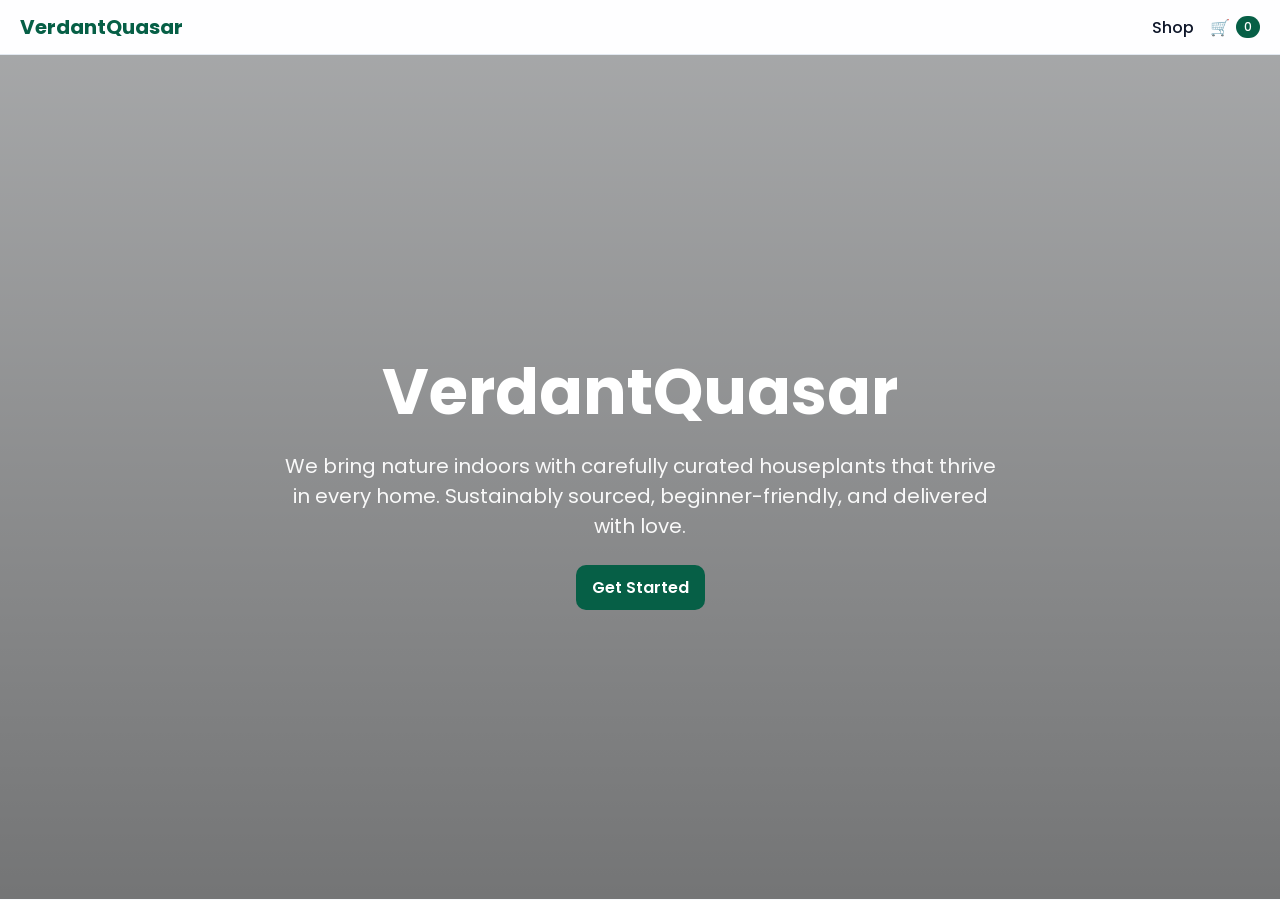
==== index.html @ a067a391 "Initial commit - Plant Shop React + Redux Final Project" ====
<!doctype html>
<html lang="en">
<head>
    <meta charset="utf-8">
    <meta name="viewport" content="width=device-width, initial-scale=1">
    <title>VerdantQuasar - Home</title>
    <link rel="stylesheet" href="css/styles.css">
    <link rel="preconnect" href="https://fonts.googleapis.com">
    <link rel="preconnect" href="https://fonts.gstatic.com" crossorigin>
    <link href="https://fonts.googleapis.com/css2?family=Poppins:wght@300;400;600;700&display=swap" rel="stylesheet">
</head>
<body>
    <header class="site-header">
        <a class="brand" href="index.html">VerdantQuasar</a>
        <nav class="nav">
            <a href="products.html">Shop</a>
            <a class="cart-link" href="cart.html" aria-label="Shopping Cart">
                <span class="cart-icon">🛒</span>
                <span id="cart-count" class="cart-count">0</span>
            </a>
        </nav>
    </header>

    <main class="hero" role="main" aria-label="Landing">
        <div class="hero-overlay"></div>
        <section class="hero-content">
            <h1 class="company-name">VerdantQuasar</h1>
            <p class="tagline">We bring nature indoors with carefully curated houseplants that thrive in every home. Sustainably sourced, beginner-friendly, and delivered with love.</p>
            <a class="btn primary" href="products.html">Get Started</a>
        </section>
    </main>

    <script src="js/store.js"></script>
    <script src="js/scripts.js"></script>
</body>
</html>
---- css/styles.css ----
/* Basic reset */
* { box-sizing: border-box; margin: 0; padding: 0; }
html, body { height: 100%; }
body { font-family: 'Poppins', system-ui, -apple-system, Segoe UI, Roboto, Arial, sans-serif; color: #0f172a; background: #f8fafc; }

/* Header */
.site-header { position: sticky; top: 0; z-index: 10; display: flex; justify-content: space-between; align-items: center; padding: 12px 20px; background: #ffffffcc; backdrop-filter: blur(6px); border-bottom: 1px solid #e2e8f0; }
.brand { font-weight: 700; font-size: 20px; text-decoration: none; color: #065f46; }
.nav { display: flex; align-items: center; gap: 16px; }
.nav a { text-decoration: none; color: #0f172a; font-weight: 500; }
.cart-link { position: relative; display: inline-flex; align-items: center; gap: 6px; }
.cart-count { background: #065f46; color: white; border-radius: 999px; padding: 2px 8px; font-size: 12px; min-width: 22px; text-align: center; }

/* Hero landing */
.hero { position: relative; min-height: calc(100vh - 56px); background-image: url('https://images.unsplash.com/photo-1498855926480-d98e83099315?q=80&w=1600&auto=format&fit=crop'); background-size: cover; background-position: center; display: grid; place-items: center; text-align: center; }
.hero-overlay { position: absolute; inset: 0; background: linear-gradient(180deg, #00000055, #00000088); }
.hero-content { position: relative; color: white; max-width: 760px; padding: 24px; }
.company-name { font-size: clamp(36px, 6vw, 64px); margin-bottom: 12px; }
.tagline { font-size: clamp(16px, 2.2vw, 20px); margin-bottom: 24px; opacity: .95; }

/* Buttons */
.btn { border: none; border-radius: 10px; padding: 10px 16px; cursor: pointer; font-weight: 600; text-decoration: none; display: inline-block; }
.btn.primary { background: #065f46; color: white; }
.btn.primary:hover { background: #0b7a5c; box-shadow: 0 6px 16px rgba(6,95,70,.25); }
.btn.primary:disabled { background: #94a3b8; cursor: not-allowed; }
.btn.secondary { background: #e2e8f0; color: #0f172a; }
.btn.secondary:hover { background: #cbd5e1; color: #0b1324; box-shadow: 0 6px 16px rgba(15,23,42,.12); }

/* Product page add-to-cart button */
.add-to-cart { background: #0ea5e9; color: #ffffff; }
.add-to-cart:hover { background: #0284c7; box-shadow: 0 6px 16px rgba(2,132,199,.25); }
.add-to-cart[disabled] { background: #94a3b8; color: #ffffff; box-shadow: none; cursor: not-allowed; }

/* Layout */
.container { max-width: 1100px; margin: 24px auto; padding: 0 16px; }
h1 { font-size: 28px; margin-bottom: 16px; }
h2 { font-size: 22px; margin: 16px 0 10px; }

.grid { display: grid; grid-template-columns: repeat(auto-fit, minmax(220px, 1fr)); gap: 16px; }
.card { background: white; border: 1px solid #e2e8f0; border-radius: 12px; overflow: hidden; display: flex; flex-direction: column; }
.card img { width: 100%; height: 170px; object-fit: cover; transition: transform .25s ease, filter .25s ease; }
.card:hover img { transform: scale(1.05); }
.card-body { padding: 12px; display: grid; gap: 6px; }
.price { font-weight: 700; color: #065f46; }

/* Cart */
.cart-summary { display: flex; gap: 20px; padding: 12px 0; }
.cart-items { display: grid; gap: 12px; margin-top: 12px; }
.cart-item { display: grid; grid-template-columns: 80px 1fr auto; gap: 12px; align-items: center; background: white; border: 1px solid #e2e8f0; border-radius: 12px; padding: 8px; }
.cart-item img { width: 80px; height: 80px; object-fit: cover; border-radius: 8px; }
.cart-item .meta { display: grid; gap: 2px; }
.cart-item .unit { color: #475569; font-size: 14px; }
.qty-controls { display: inline-flex; align-items: center; gap: 8px; }
.qty-controls button { padding: 6px 10px; border-radius: 8px; border: 1px solid #cbd5e1; background: #f1f5f9; }
.cart-actions { display: flex; justify-content: space-between; margin-top: 16px; }

@media (max-width: 600px) {
    .cart-item { grid-template-columns: 60px 1fr; }
    .qty-controls { justify-self: start; }
}

/* Responsive enhancements */
@media (max-width: 768px) {
    .site-header { padding: 10px 14px; }
    .container { margin: 16px auto; padding: 0 12px; }
    .grid { grid-template-columns: repeat(auto-fit, minmax(180px, 1fr)); gap: 12px; }
    .card img { height: 150px; }
    .cart-summary { flex-direction: column; gap: 8px; }
    /* Cart item spacing so text doesn't collide with image */
    .cart-item { grid-template-columns: 70px 1fr; align-items: start; gap: 14px; }
    .cart-item img { width: 70px; height: 70px; }
    .qty-controls { grid-column: 1 / -1; margin-top: 6px; }
}

@media (max-width: 480px) {
    .hero { min-height: 60vh; }
    .hero-content { padding: 16px; }
    h1 { font-size: 24px; }
    h2 { font-size: 18px; }
    .grid { grid-template-columns: 1fr; }
    .card img { height: 140px; }
    .cart-actions { flex-direction: column; gap: 10px; }
    .cart-actions .btn { width: 100%; text-align: center; }
}
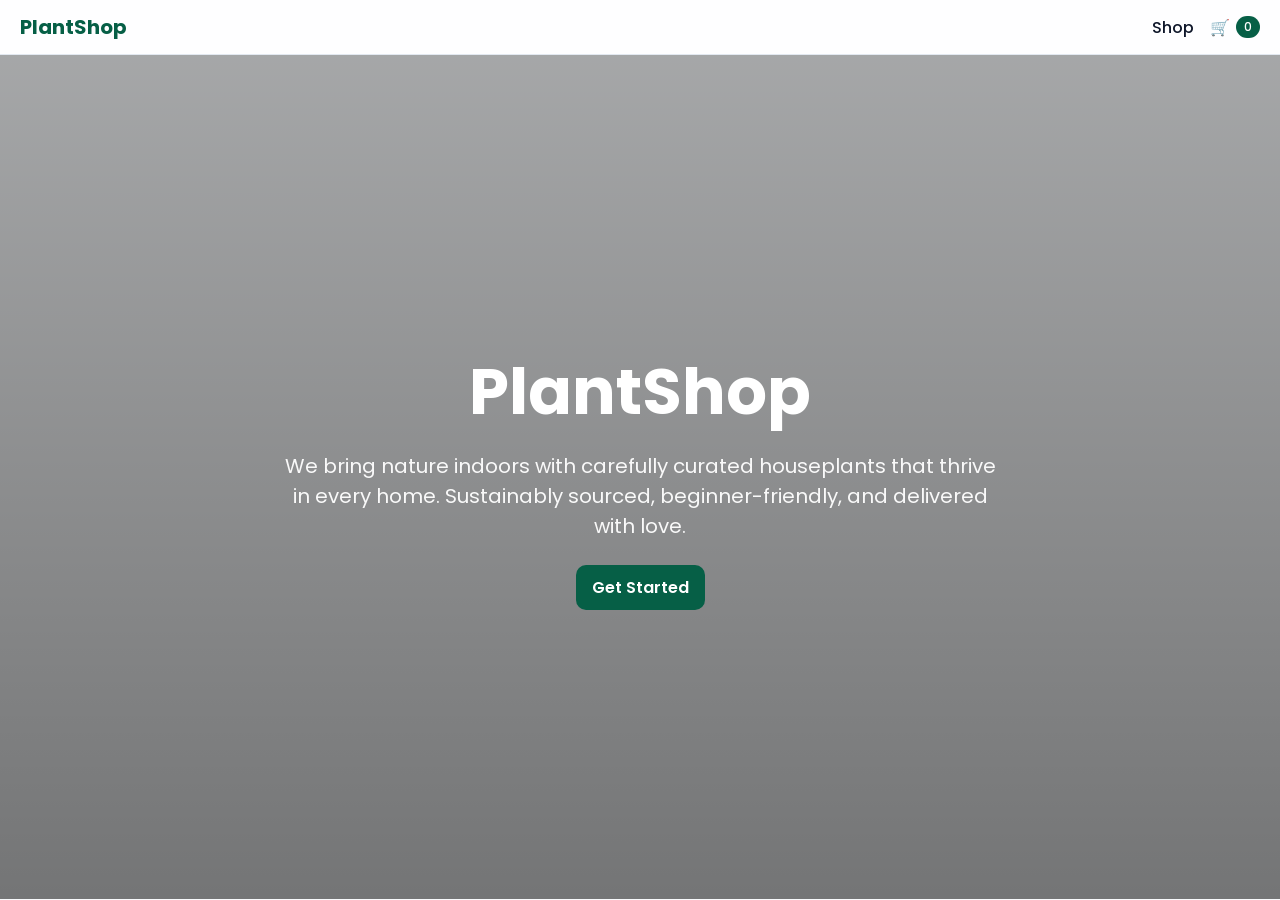
==== commit 152b3bd1: "Rename brand and company from 'VerdantQuasar' to 'PlantShop'" ====
--- a/index.html
+++ b/index.html
@@ -3,7 +3,7 @@
 <head>
     <meta charset="utf-8">
     <meta name="viewport" content="width=device-width, initial-scale=1">
-    <title>VerdantQuasar - Home</title>
+    <title>PlantShop - Home</title>
     <link rel="stylesheet" href="css/styles.css">
     <link rel="preconnect" href="https://fonts.googleapis.com">
     <link rel="preconnect" href="https://fonts.gstatic.com" crossorigin>
@@ -11,7 +11,7 @@
 </head>
 <body>
     <header class="site-header">
-        <a class="brand" href="index.html">VerdantQuasar</a>
+        <a class="brand" href="index.html">PlantShop</a>
         <nav class="nav">
             <a href="products.html">Shop</a>
             <a class="cart-link" href="cart.html" aria-label="Shopping Cart">
@@ -24,7 +24,7 @@
     <main class="hero" role="main" aria-label="Landing">
         <div class="hero-overlay"></div>
         <section class="hero-content">
-            <h1 class="company-name">VerdantQuasar</h1>
+            <h1 class="company-name">PlantShop</h1>
             <p class="tagline">We bring nature indoors with carefully curated houseplants that thrive in every home. Sustainably sourced, beginner-friendly, and delivered with love.</p>
             <a class="btn primary" href="products.html">Get Started</a>
         </section>
